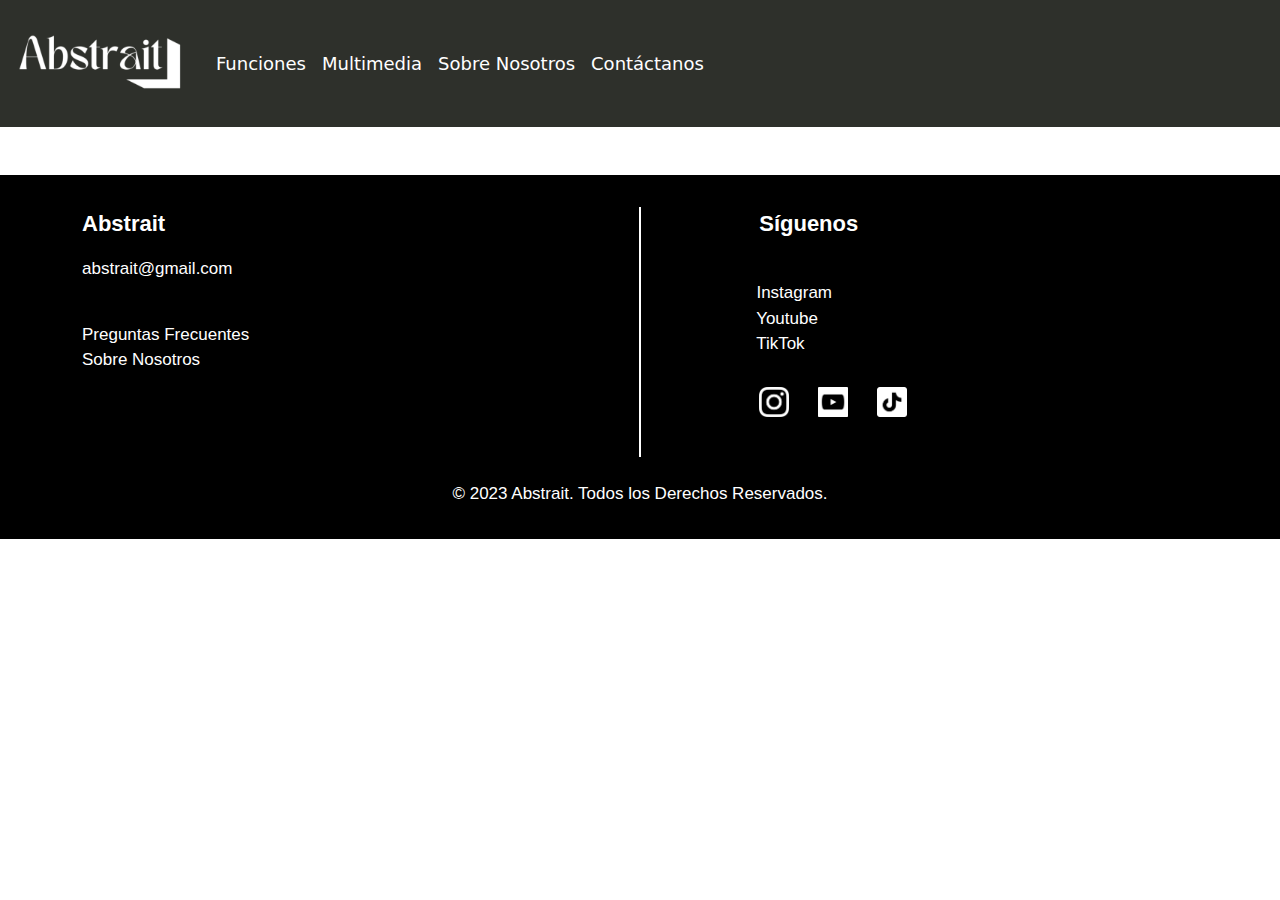
==== Sitio Web Abstrait/index.html @ 05c4024e "Add files via upload" ====
<!DOCTYPE html>
<html lang="en">
<head>
    <meta charset="UTF-8">
    <meta name="viewport" content="width=device-width, initial-scale=1.0">
    <link rel="icon" type="image/x-icon" href="img/icon.png">
    <link href="bootstrap-5.3.1-dist/css/bootstrap.min.css" rel="stylesheet">
    <link href="css/indexEstilo.css" rel="stylesheet">
    <title>Inicio | Abstrait</title>
</head>
<body>

<nav class="navbar navbar-expand-lg "; class="navbar" >
    <div class="container-fluid">

    <a class="navbar-brand" href="#"><img src="img/logoLight.png" alt="Icono Web" width="180px"></a>
        
    <button class="navbar-toggler bg-light" type="button" data-bs-toggle="collapse" data-bs-target="#navbarNav" aria-controls="navbarNav" aria-expanded="false" aria-label="Toggle navigation">
    <span class="navbar-toggler-icon"></span>
    </button>

    <div class="collapse navbar-collapse" id="navbarNav">
    <ul class="navbar-nav">
         <li class="nav-item">
          <a class="nav-link" href="#">Funciones</a>
        </li>
        <li class="nav-item">
         <a class="nav-link" href="#">Multimedia</a>
        </li>
        <li class="nav-item">
         <a class="nav-link" href="#">Sobre Nosotros</a>
        </li>
        <li class="nav-item">
            <a class="nav-link" href="#">Contáctanos</a>
           </li>
    </ul>
    </div>
 </div>
</nav>

<!-- AQUI EMPEZAR A EDITAR -->

<!-- AQUI TERMINA, NO TOCAR LO QUE ESTE AFUERA DE LOS COMENTARIOS -->

<footer class=" text-white py-3 mt-5">
    <div class="container-lg mt-3">
        <div class="row">
            <div class="col">
                <p class="texto1">Abstrait</p>
                <p class="texto2">abstrait@gmail.com</p>
                <br>
                <a  href="#" >Preguntas Frecuentes</a>
                <br>
                <a  href="#" >Sobre Nosotros</a>
            </div>
            <div class="col-2 col-lg-2 col-md-2">
                <div class="linea"></div>
            </div>
            <div class="col">
                <p class="texto1">&#160 Síguenos</p>
                <br>
                <a  href="#" >&#160 Instagram</a>
                <br>
                <a  href="#" >&#160 Youtube</a>
                <br>
                <a  href="#" >&#160 TikTok</a>
                <br>
                <br>
                <a class="btn bg-transparent shadow-none" href="#" role="button">
                    <img src="img/instagram.png" width="30" />
                </a>
                <a class="btn bg-transparent shadow-none" href="#" role="button">
                    <img src="img/youtube.png" width="30" />
                </a>
                <a class="btn bg-transparent shadow-none" href="#" role="button">
                    <img src="img/tiktok.png" width="30" />
                </a>
            </div>
          </div>
      </div>
      <br>
      <p class="textoA">&#169 2023 Abstrait. Todos los Derechos Reservados.</p>
</footer>
    <script src="bootstrap-5.3.1-dist/js/bootstrap.bundle.min.js"></script>
</body>
</html>
---- Sitio Web Abstrait/css/indexEstilo.css ----
.navbar{
    background-color: #2E302B;
}

.nav-link{
    color: #ffffff;
    font-size: 18px;
}

.nav-link:hover {
    color: #ffffff !important;
}

.nav-link:active {
    color: #ffffff !important;
}

.nav-link:visited {
    color: #ffffff !important;
}

.navbar-toggler{
    color: #ffffff;
}

.container {
    display: flex;
    flex-direction: column;
    min-height: 85vh; 
}

footer{
    background-color: #000000;
}

.content {
    flex-grow: 1; 
}

.texto1{
    font-family: Arial, Helvetica, sans-serif;
    font-size: 22px;
    font-weight: bold;
}

.texto2{
    font-family: Arial, Helvetica, sans-serif;
    font-size: 17px;
}

div .col > a:link {
    font-family: Arial, Helvetica, sans-serif;
    font-size: 17px;
    color: #ffffff;
  text-decoration: none;
}

div .col > a:visited {
    font-family: Arial, Helvetica, sans-serif;
    font-size: 17px;
    color: #ffffff;
  text-decoration: none;
}

div .col > a:hover {
    font-family: Arial, Helvetica, sans-serif;
    font-size: 17px;
    color: #cfcfcf;
  text-decoration: none;
}

div .col > a:active {
    font-family: Arial, Helvetica, sans-serif;
    font-size: 17px;
    color: #ffffff;
  text-decoration: none;
}

a{
    border:none !important;
    outline:none !important;
}

.textoA{
    font-family: Arial, Helvetica, sans-serif;
    font-size: 17px;
    color: #ffffff;
    text-align: center;
    
}

.linea{
    border-left: 2px solid #ffffff;
    height: 250px;
    margin: 0 auto;
    width: 2px;
}

/* DESDE AQUÍ COMENZAR A EDITAR PARA ABAJO, NO TOCAR LO DE ARRIBA */
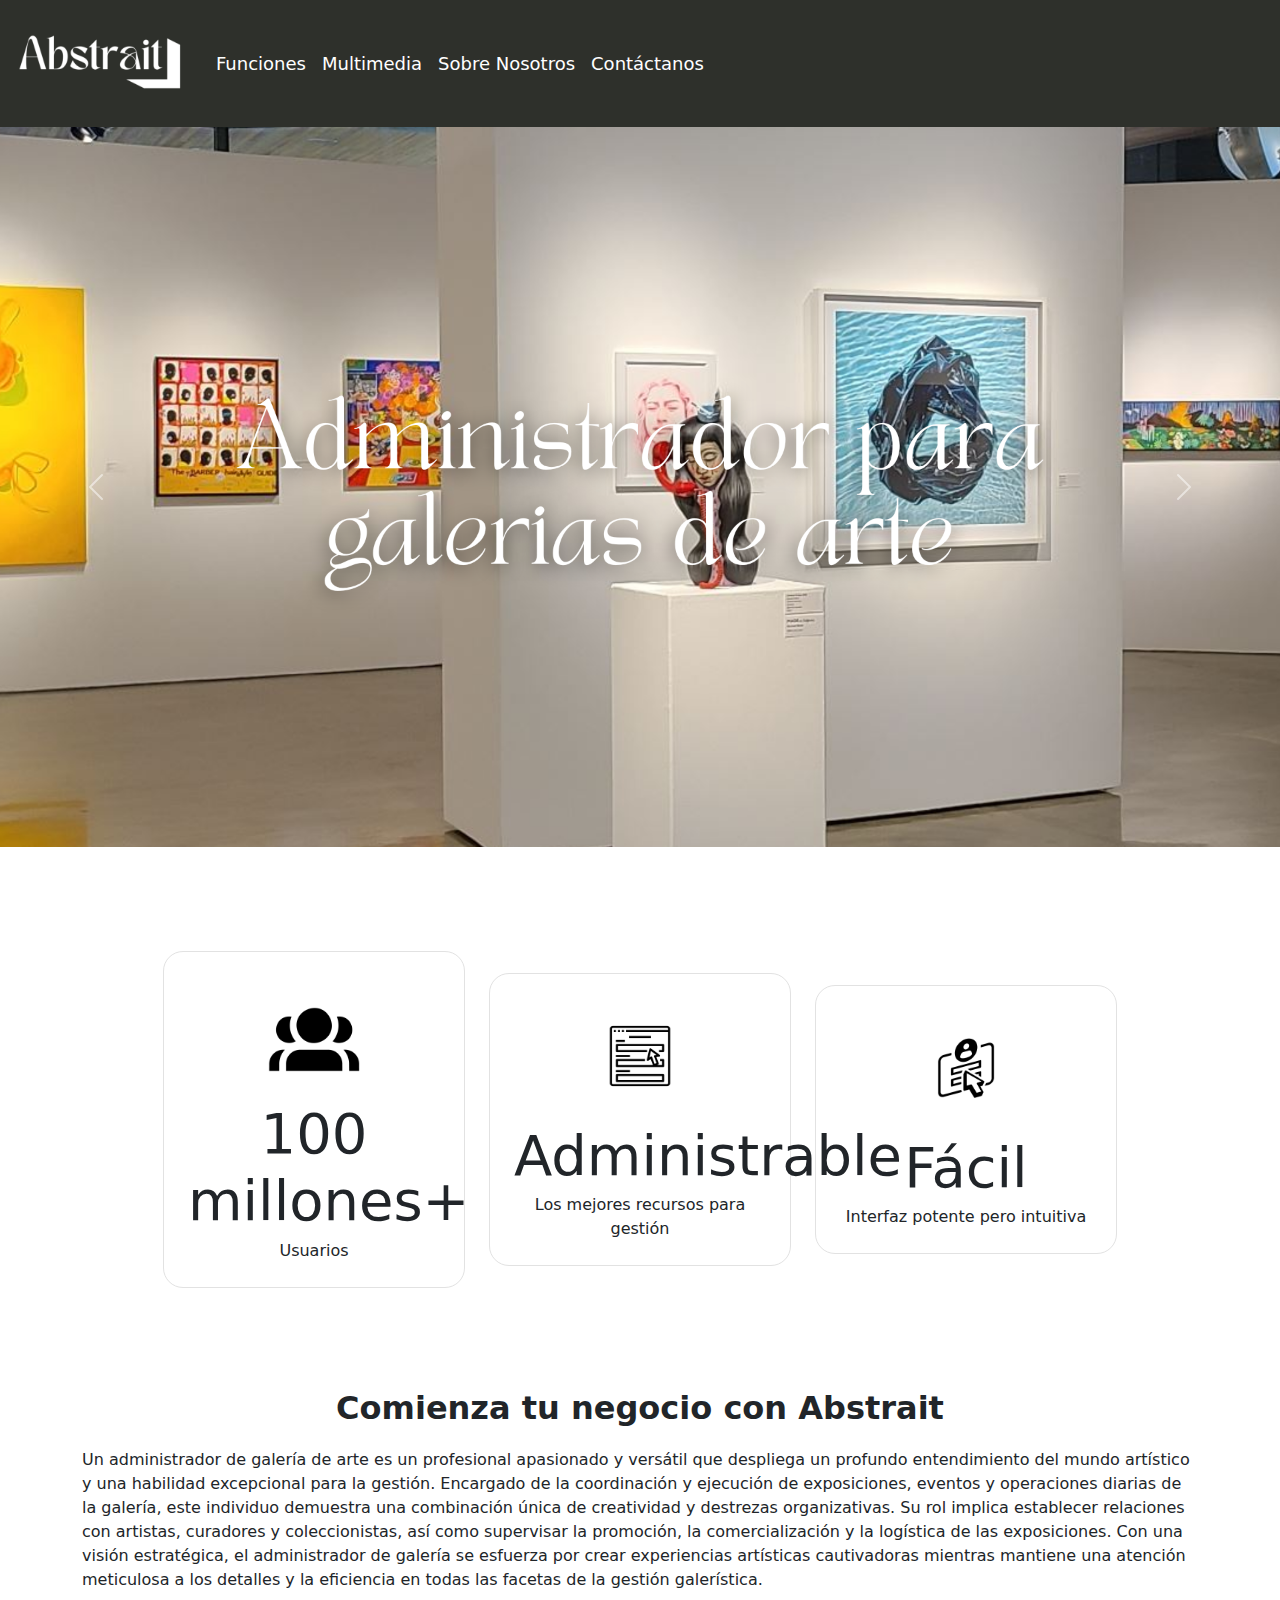
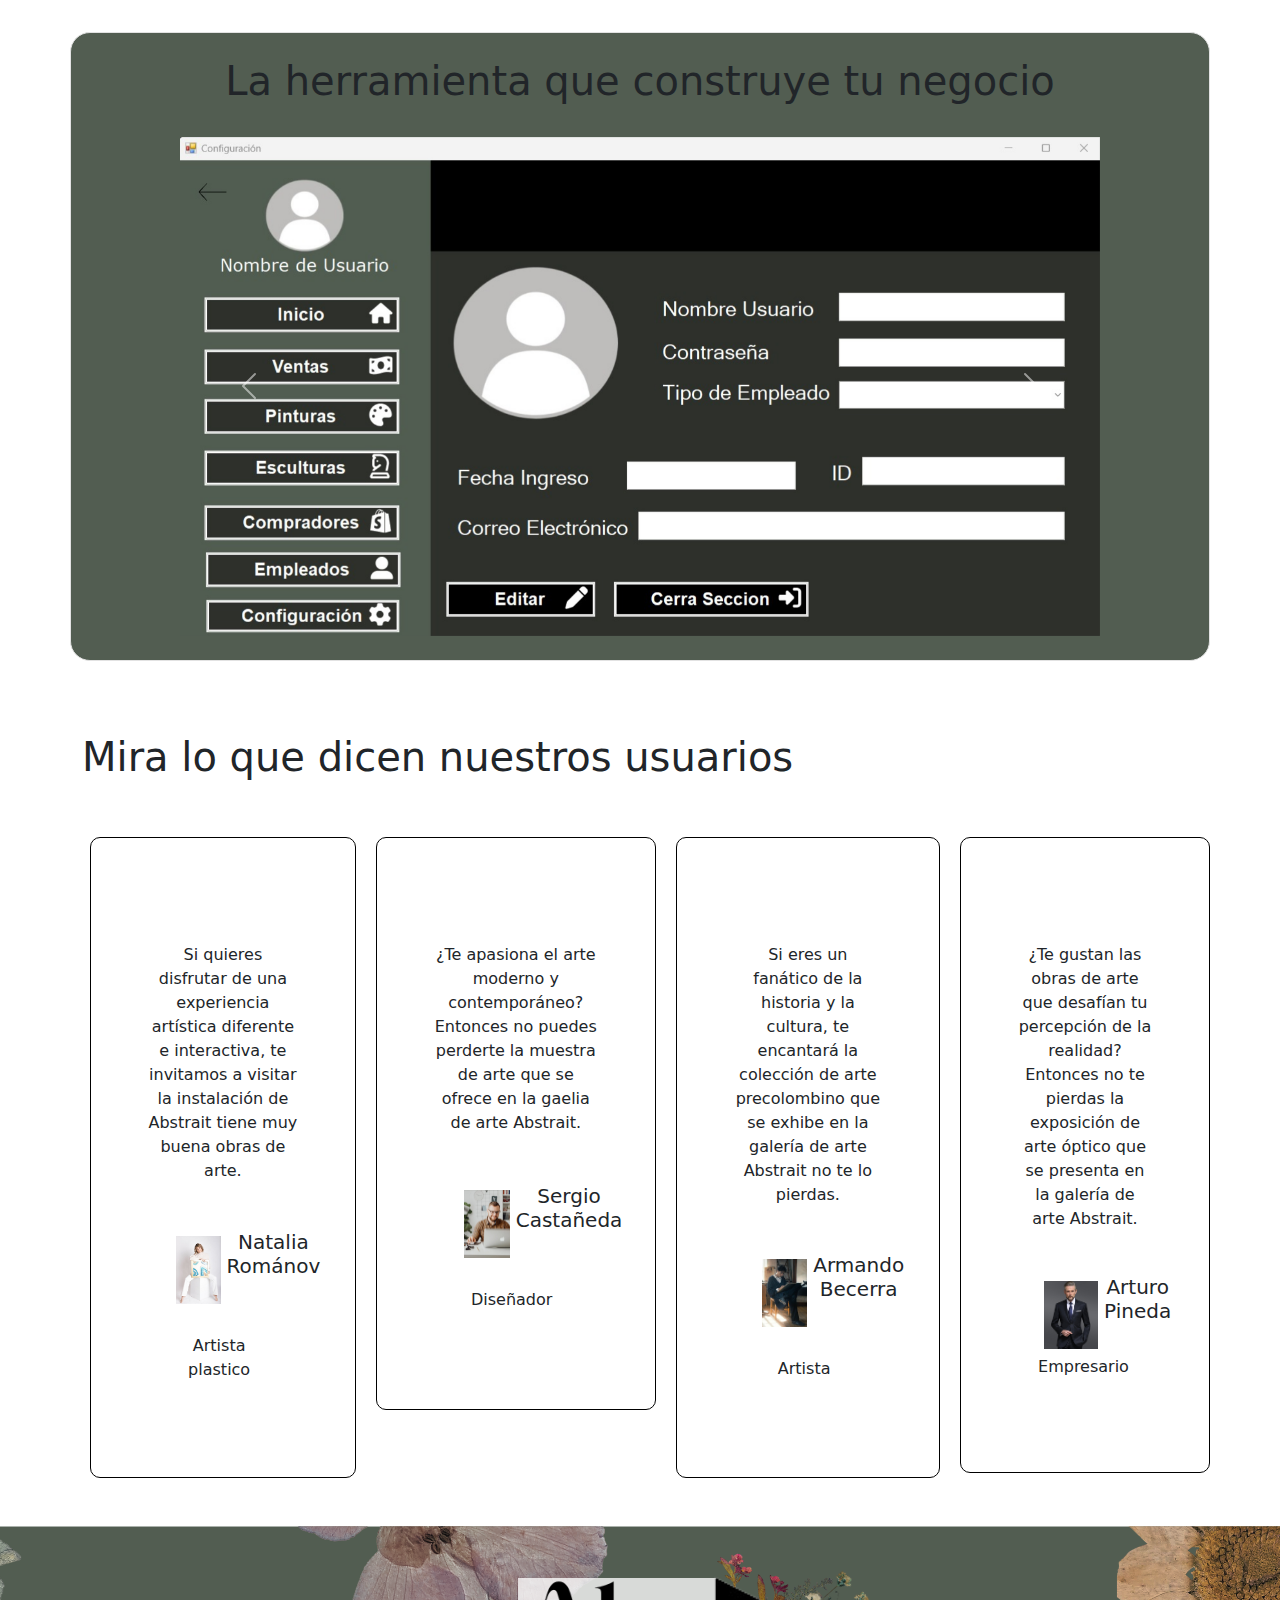
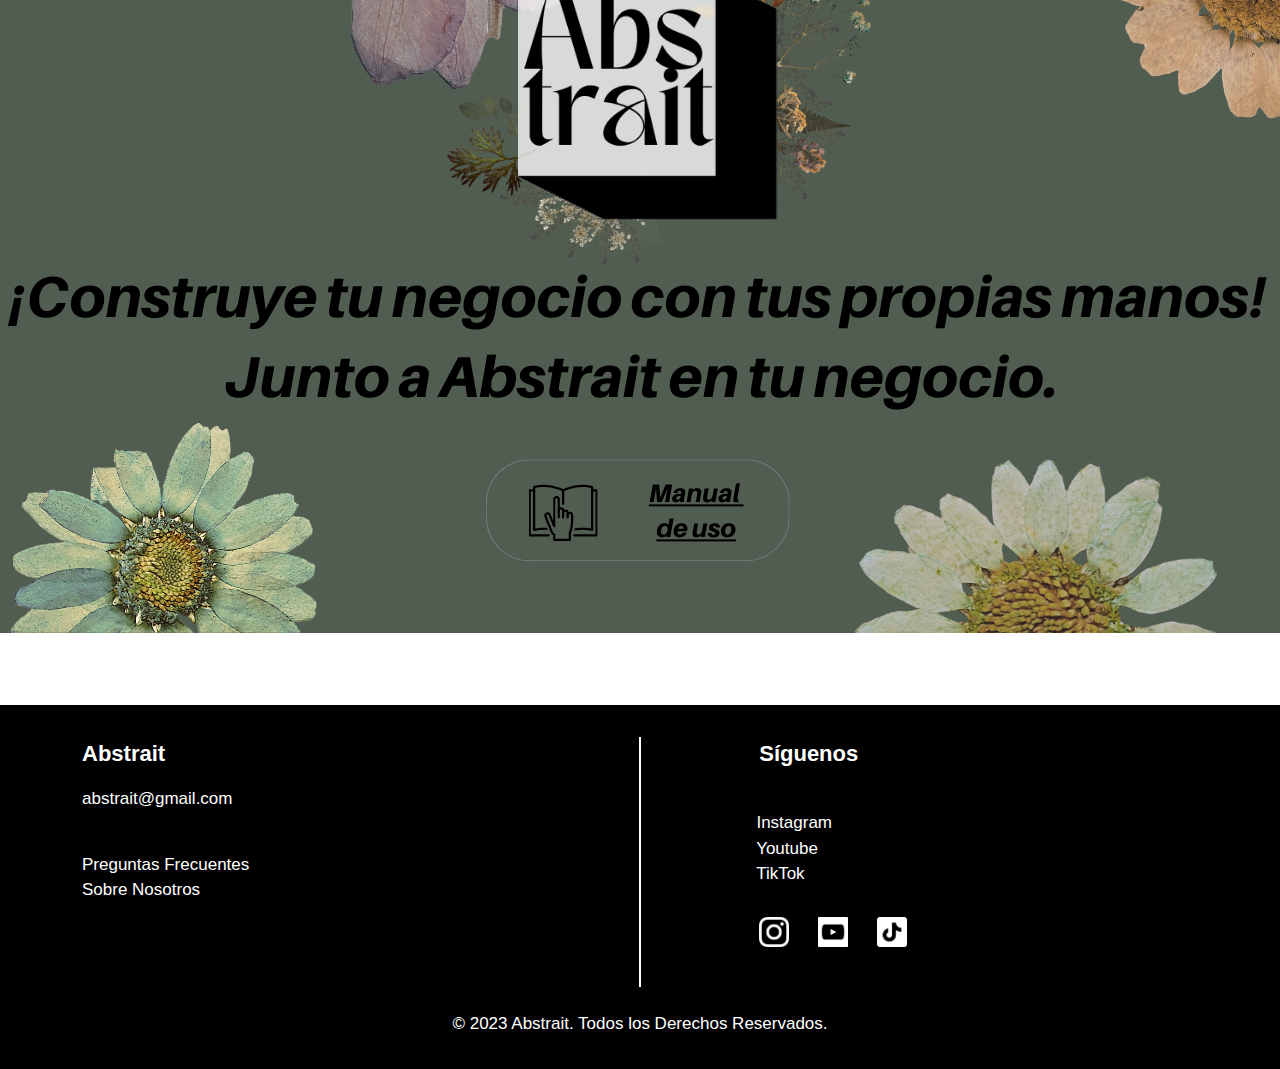
==== commit cfc33c60: "Cambios Raul" ====
--- a/Sitio Web Abstrait/index.html
+++ b/Sitio Web Abstrait/index.html
@@ -1,86 +1,296 @@
 <!DOCTYPE html>
 <html lang="en">
+
 <head>
-    <meta charset="UTF-8">
-    <meta name="viewport" content="width=device-width, initial-scale=1.0">
-    <link rel="icon" type="image/x-icon" href="img/icon.png">
-    <link href="bootstrap-5.3.1-dist/css/bootstrap.min.css" rel="stylesheet">
-    <link href="css/indexEstilo.css" rel="stylesheet">
-    <title>Inicio | Abstrait</title>
+  <meta charset="UTF-8">
+  <meta name="viewport" content="width=device-width, initial-scale=1.0">
+  <link rel="icon" type="image/x-icon" href="img/icon.png">
+  <link href="bootstrap-5.3.1-dist/css/bootstrap.min.css" rel="stylesheet">
+  <link href="css/indexEstilo.css" rel="stylesheet">
+  <title>Inicio | Abstrait</title>
 </head>
+
 <body>
 
-<nav class="navbar navbar-expand-lg "; class="navbar" >
+  <nav class="navbar navbar-expand-lg " ; class="navbar">
     <div class="container-fluid">
 
-    <a class="navbar-brand" href="#"><img src="img/logoLight.png" alt="Icono Web" width="180px"></a>
-        
-    <button class="navbar-toggler bg-light" type="button" data-bs-toggle="collapse" data-bs-target="#navbarNav" aria-controls="navbarNav" aria-expanded="false" aria-label="Toggle navigation">
-    <span class="navbar-toggler-icon"></span>
+      <a class="navbar-brand" href="#"><img src="img/logoLight.png" alt="Icono Web" width="180px"></a>
+
+      <button class="navbar-toggler bg-light" type="button" data-bs-toggle="collapse" data-bs-target="#navbarNav"
+        aria-controls="navbarNav" aria-expanded="false" aria-label="Toggle navigation">
+        <span class="navbar-toggler-icon"></span>
+      </button>
+
+      <div class="collapse navbar-collapse" id="navbarNav">
+        <ul class="navbar-nav">
+          <li class="nav-item">
+            <a class="nav-link" href="#">Funciones</a>
+          </li>
+          <li class="nav-item">
+            <a class="nav-link" href="#">Multimedia</a>
+          </li>
+          <li class="nav-item">
+            <a class="nav-link" href="#">Sobre Nosotros</a>
+          </li>
+          <li class="nav-item">
+            <a class="nav-link" href="#">Contáctanos</a>
+          </li>
+        </ul>
+      </div>
+    </div>
+  </nav>
+
+  <!-- AQUI EMPEZAR A EDITAR -->
+
+  <div id="carouselExampleAutoplaying" class="carousel slide" data-bs-ride="carousel">
+    <div class="carousel-inner">
+      <div class="carousel-item active">
+        <img src="img/carusel 1.png" class="d-block w-100" alt="...">
+      </div>
+      <div class="carousel-item">
+        <img src="img/carusel 2.png" class="d-block w-100" alt="...">
+      </div>
+      <div class="carousel-item">
+        <img src="img/carusel 3.png" class="d-block w-100" alt="...">
+      </div>
+    </div>
+    <button class="carousel-control-prev" type="button" data-bs-target="#carouselExampleAutoplaying"
+      data-bs-slide="prev">
+      <span class="carousel-control-prev-icon" aria-hidden="true"></span>
+      <span class="visually-hidden">Previous</span>
     </button>
-
-    <div class="collapse navbar-collapse" id="navbarNav">
-    <ul class="navbar-nav">
-         <li class="nav-item">
-          <a class="nav-link" href="#">Funciones</a>
-        </li>
-        <li class="nav-item">
-         <a class="nav-link" href="#">Multimedia</a>
-        </li>
-        <li class="nav-item">
-         <a class="nav-link" href="#">Sobre Nosotros</a>
-        </li>
-        <li class="nav-item">
-            <a class="nav-link" href="#">Contáctanos</a>
-           </li>
-    </ul>
-    </div>
- </div>
-</nav>
-
-<!-- AQUI EMPEZAR A EDITAR -->
-
-<!-- AQUI TERMINA, NO TOCAR LO QUE ESTE AFUERA DE LOS COMENTARIOS -->
-
-<footer class=" text-white py-3 mt-5">
+    <button class="carousel-control-next" type="button" data-bs-target="#carouselExampleAutoplaying"
+      data-bs-slide="next">
+      <span class="carousel-control-next-icon" aria-hidden="true"></span>
+      <span class="visually-hidden">Next</span>
+    </button>
+  </div>
+
+  <br>
+  <br>
+  <br>
+
+  <div class="row pt-3 pb-5 text-center justify-content-center align-items-center">
+    <div class="col-lg-3 col-6 pt-3">
+      <div class="box-style h-100 border-radius-20 py-4 px-xl-4 px-2">
+        <div class="pt-2 pb-3">
+          <img src="img/usuario.png" height="100" viewBox="0 0 48 100" fill="none">
+        </div>
+        <h2 class="display-4 font-weight-extra-bold mb-1">100 millones+ </h2>
+        <div class="font-size-large text-color-gray">Usuarios</div>
+      </div>
+    </div>
+    <div class="col-lg-3 col-6 pt-3">
+      <div class="box-style h-100 border-radius-20 py-4 px-xl-4 px-2">
+        <div class="pt-2 pb-3">
+          <img src="img/recursos.png" height="100" viewBox="0 0 48 100" fill="none">
+        </div>
+        <h2 class="display-4 font-weight-extra-bold mb-1">Administrable</h2>
+        <div class="font-size-large text-color-gray">Los mejores recursos para gestión</div>
+      </div>
+    </div>
+    <div class="col-lg-3 col-6 pt-3">
+      <div class="box-style h-100 border-radius-20 py-4 px-xl-4 px-2">
+        <div class="pt-2 pb-3">
+          <img src="img/manejar.png" height="100" viewBox="0 0 48 100" fill="none">
+        </div>
+        <h2 class="display-4 font-weight-extra-bold mb-1">Fácil </h2>
+        <div class="font-size-large text-color-gray">Interfaz potente pero intuitiva</div>
+      </div>
+    </div>
+
+  </div>
+
+
+
+  <br>
+  <br>
+  <div class="container">
+    <p class="info">
+      <b> Comienza tu negocio con Abstrait
+    </p> </b>
+    <p> Un administrador de galería de arte es un profesional apasionado y versátil que
+      despliega un profundo entendimiento del mundo artístico y una habilidad excepcional
+      para la gestión. Encargado de la coordinación y ejecución de exposiciones, eventos
+      y operaciones diarias de la galería, este individuo demuestra una combinación única
+      de creatividad y destrezas organizativas. Su rol implica establecer relaciones con
+      artistas, curadores y coleccionistas, así como supervisar la promoción, la comercialización
+      y la logística de las exposiciones. Con una visión estratégica, el administrador de galería se
+      esfuerza por crear experiencias artísticas cautivadoras mientras mantiene una atención meticulosa
+      a los detalles y la eficiencia en todas las facetas de la gestión galerística.</p>
+  </div>
+  <br>
+  <div id="cosaVerde" class="container text-center justify-content-center align-items-center pt-4 pb-4">
+    <h1>La herramienta que construye tu negocio</h1>
+    <br>
+    <div id="DemoCarrousel" class="carousel slide carousel-fade" data-bs-ride="carousel">
+      <div class="carousel-inner">
+        <div class="carousel-item active">
+          <img src="img/banner1.jpeg" class="d-block w-100" alt="...">
+        </div>
+        <div class="carousel-item">
+          <img src="img/banner2.jpeg" class="d-block w-100" alt="...">
+        </div>
+        <div class="carousel-item">
+          <img src="img/banner3.jpeg" class="d-block w-100" alt="...">
+        </div>
+        <div class="carousel-item">
+          <img src="img/banner4.jpeg" class="d-block w-100" alt="...">
+        </div>
+      </div>
+
+      <button class="carousel-control-prev" type="button" data-bs-target="#DemoCarrousel" data-bs-slide="prev">
+        <span class="carousel-control-prev-icon" aria-hidden="true"></span>
+        <span class="visually-hidden">Previous</span>
+      </button>
+      <button class="carousel-control-next" type="button" data-bs-target="#DemoCarrousel" data-bs-slide="next">
+        <span class="carousel-control-next-icon" aria-hidden="true"></span>
+        <span class="visually-hidden">Next</span>
+      </button>
+    </div>
+  </div>
+
+  <div class="container-sm">
+    <br><br><br>
+    <h1>Mira lo que dicen nuestros usuarios</h1>
+    <br>
+  </div>
+  <br>
+  <div class="container">
+
+    <div class="row">
+      <div class="col colcom" style="background-color: rgb(255, 255, 255);">
+        <br>
+        <br>
+        Si quieres disfrutar de una experiencia
+        artística diferente e interactiva,
+        te invitamos a visitar la instalación de
+        Abstrait tiene muy buena obras de arte.
+        <br>
+        <br>
+        <div class="usuarioF" style="background-color: rgb(255, 255, 255);" style="flex-shrink: 0;">
+
+          <div class="ej">
+            <img src="img/Artista plastica.jpg" alt="" style="height: 80px; padding: 6px;">
+
+            <h5>Natalia Románov</h5>
+          </div>
+          <br>
+          <p>Artista plastico</p>
+        </div>
+      </div>
+
+      <div class="col colcom" style="background-color: rgb(255, 255, 255);">
+        <br>
+        <br>
+        ¿Te apasiona el arte moderno y contemporáneo?
+        Entonces no puedes perderte la muestra de arte
+        que se ofrece en la gaelia de arte Abstrait.
+        <br>
+        <br>
+        <div class="usuarioF" style="background-color: rgb(255, 255, 255);">
+          <div class="ej">
+            <img src="img/Diseñador.jpg" alt="" style="height: 80px; padding: 6px;">
+
+            <h5>Sergio Castañeda</h5>
+          </div>
+          <br>
+          <p>Diseñador</p>
+        </div>
+
+
+      </div>
+
+      <div class="col colcom" style="background-color: rgb(255, 255, 255);">
+        <br>
+        <br>
+        Si eres un fanático de la historia y la cultura,
+        te encantará la colección de arte precolombino
+        que se exhibe en la galería de arte Abstrait no te lo pierdas.
+        <br>
+        <br>
+        <div class="usuarioF" style="background-color: rgb(255, 255, 255);">
+          <div class="ej">
+            <img src="img/Artista.jpg" alt="" style="height: 80px; padding: 6px;">
+
+            <h5>Armando Becerra</h5>
+          </div>
+          <br>
+          <p>Artista</p>
+        </div>
+
+
+      </div>
+
+      <div class="col colcom" style="background-color: rgb(255, 255, 255);">
+        <br>
+        <br>
+        ¿Te gustan las obras de arte que desafían tu percepción
+        de la realidad? Entonces no te pierdas la exposición de
+        arte óptico que se presenta en la galería de arte Abstrait.
+        <br>
+        <br>
+        <div class="ej">
+
+          <div class="usuarioF" style="background-color: rgb(255, 255, 255);">
+            <div class="ej">
+              <img src="img/Empresario.jpg" alt="" style="height: 80px; padding: 6px;">
+
+              <h5>Arturo Pineda</h5>
+            </div>
+            <p>Empresario</p>
+          </div>
+        </div>
+      </div>
+    </div>
+  </div>
+<br>
+  <div  class="container text-center justify-content-center align-items-center pt-4 pb-4">
+    <img src="img/bannerbottom.png">
+  </div>
+  <!-- AQUI TERMINA, NO TOCAR LO QUE ESTE AFUERA DE LOS COMENTARIOS -->
+
+  <footer class=" text-white py-3 mt-5">
     <div class="container-lg mt-3">
-        <div class="row">
-            <div class="col">
-                <p class="texto1">Abstrait</p>
-                <p class="texto2">abstrait@gmail.com</p>
-                <br>
-                <a  href="#" >Preguntas Frecuentes</a>
-                <br>
-                <a  href="#" >Sobre Nosotros</a>
-            </div>
-            <div class="col-2 col-lg-2 col-md-2">
-                <div class="linea"></div>
-            </div>
-            <div class="col">
-                <p class="texto1">&#160 Síguenos</p>
-                <br>
-                <a  href="#" >&#160 Instagram</a>
-                <br>
-                <a  href="#" >&#160 Youtube</a>
-                <br>
-                <a  href="#" >&#160 TikTok</a>
-                <br>
-                <br>
-                <a class="btn bg-transparent shadow-none" href="#" role="button">
-                    <img src="img/instagram.png" width="30" />
-                </a>
-                <a class="btn bg-transparent shadow-none" href="#" role="button">
-                    <img src="img/youtube.png" width="30" />
-                </a>
-                <a class="btn bg-transparent shadow-none" href="#" role="button">
-                    <img src="img/tiktok.png" width="30" />
-                </a>
-            </div>
-          </div>
-      </div>
-      <br>
-      <p class="textoA">&#169 2023 Abstrait. Todos los Derechos Reservados.</p>
-</footer>
-    <script src="bootstrap-5.3.1-dist/js/bootstrap.bundle.min.js"></script>
+      <div class="row">
+        <div class="col">
+          <p class="texto1">Abstrait</p>
+          <p class="texto2">abstrait@gmail.com</p>
+          <br>
+          <a href="#">Preguntas Frecuentes</a>
+          <br>
+          <a href="#">Sobre Nosotros</a>
+        </div>
+        <div class="col-2 col-lg-2 col-md-2">
+          <div class="linea"></div>
+        </div>
+        <div class="col">
+          <p class="texto1">&#160 Síguenos</p>
+          <br>
+          <a href="#">&#160 Instagram</a>
+          <br>
+          <a href="#">&#160 Youtube</a>
+          <br>
+          <a href="#">&#160 TikTok</a>
+          <br>
+          <br>
+          <a class="btn bg-transparent shadow-none" href="#" role="button">
+            <img src="img/instagram.png" width="30" />
+          </a>
+          <a class="btn bg-transparent shadow-none" href="#" role="button">
+            <img src="img/youtube.png" width="30" />
+          </a>
+          <a class="btn bg-transparent shadow-none" href="#" role="button">
+            <img src="img/tiktok.png" width="30" />
+          </a>
+        </div>
+      </div>
+    </div>
+    <br>
+    <p class="textoA">&#169 2023 Abstrait. Todos los Derechos Reservados.</p>
+  </footer>
+  <script src="bootstrap-5.3.1-dist/js/bootstrap.bundle.min.js"></script>
 </body>
+
 </html>--- a/Sitio Web Abstrait/css/indexEstilo.css
+++ b/Sitio Web Abstrait/css/indexEstilo.css
@@ -26,7 +26,7 @@
 .container {
     display: flex;
     flex-direction: column;
-    min-height: 85vh; 
+    /*min-height: 85vh; */
 }
 
 footer{
@@ -96,4 +96,62 @@
     width: 2px;
 }
 
-/* DESDE AQUÍ COMENZAR A EDITAR PARA ABAJO, NO TOCAR LO DE ARRIBA */+/* DESDE AQUÍ COMENZAR A EDITAR PARA ABAJO, NO TOCAR LO DE ARRIBA */
+
+.card-title{
+
+    display: block;
+    margin-left: auto;
+    margin-right: auto;
+  
+}
+
+.card-text{
+    display: block;
+    margin-left: auto;
+    margin-right: auto;  
+    color: dimgrey;
+
+}
+
+.info{
+    text-align: center;
+    font-size: xx-large;
+}
+.border-radius-20 {border-radius: 1.25rem;}
+.box-style {border: 1px solid #E2E2E2;}
+
+#cosaVerde{
+    border: 1px solid #E2E2E2;
+    border-radius: 1.25rem;
+    background-color: #525D51;
+}
+#DemoCarrousel.carousel.slide {
+    width: 100%;
+    max-width: 920px!important;
+}
+
+.colcom{
+
+    text-align: center;
+    top: 90px;
+    padding: 5%;
+    height: 70%;
+    border-style: ridge;
+    border-width: thin;
+    border-color: #000000;
+    border-radius: 10px;
+    margin-left: 20px;
+
+    
+}
+.usuarioF{
+padding: 15%;
+width: 95%;
+
+
+    }
+
+    .ej{
+        display: flex;
+    }